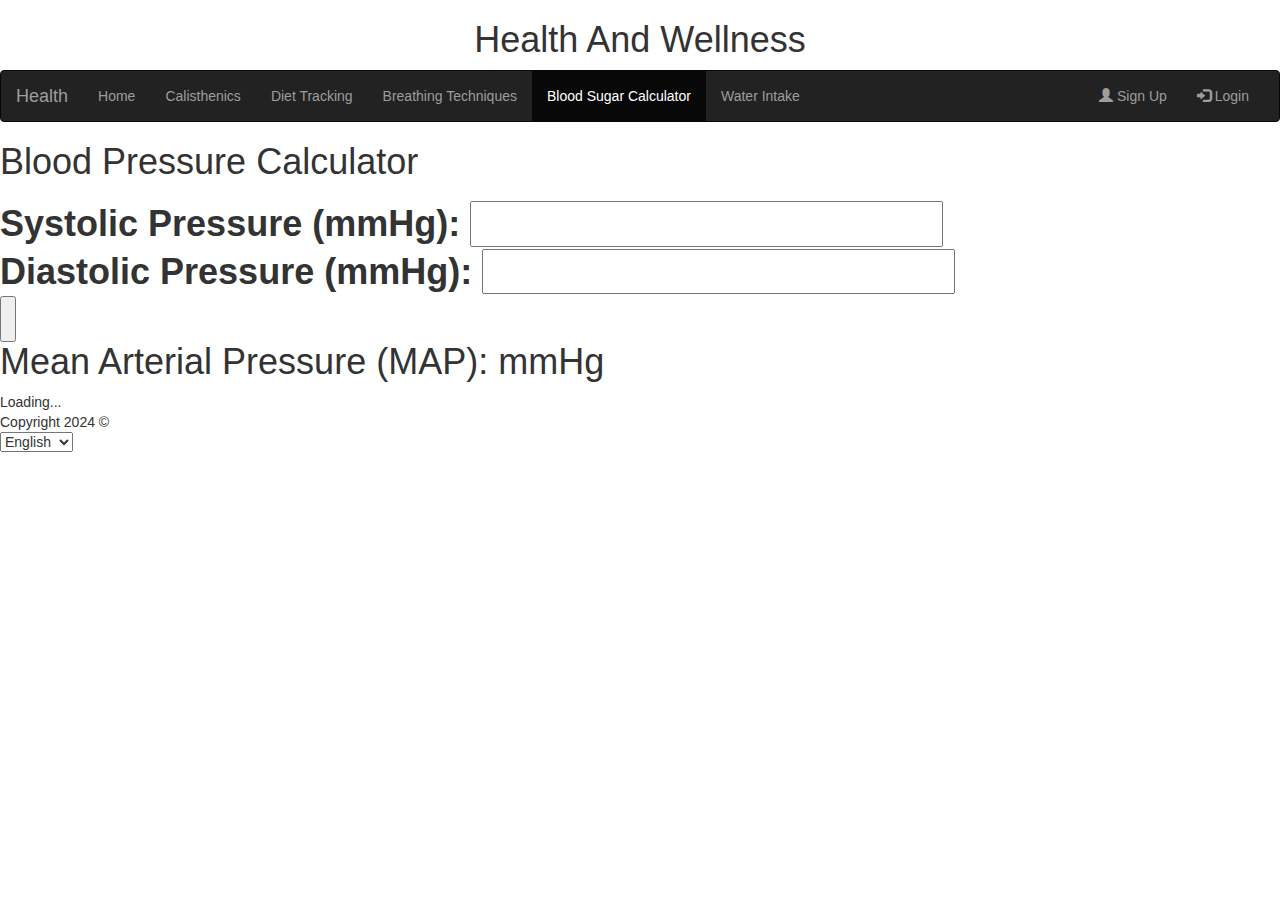
==== BloodPressureCalculator.html @ b003dc61 "added script link for footer" ====
<!DOCTYPE html>
<html lang="en">
<head>
<title>Group Project - Health</title>
<meta charset="utf-8">
<link rel="icon" type="image/x-icon" href="apple.ico">
<meta name="viewport" content="width=device-width, initial-scale=1">
<link rel="stylesheet" href="styles.css">
<link rel="stylesheet" href="https://maxcdn.bootstrapcdn.com/bootstrap/3.4.1/css/bootstrap.min.css">
  <script src="https://ajax.googleapis.com/ajax/libs/jquery/3.6.4/jquery.min.js"></script>
  <script src="https://maxcdn.bootstrapcdn.com/bootstrap/3.4.1/js/bootstrap.min.js"></script>
  <script src="scripts/script.js"></script>
</head>


<body>
<header>
<h1 style="text-align: center">Health And Wellness</h1>
</header>

<main>
<nav class="navbar navbar-inverse">
  <div class="container-fluid">
    <div class="navbar-header">
      <button type="button" class="navbar-toggle" data-toggle="collapse" data-target="#myNavbar">
        <span class="icon-bar"></span>
        <span class="icon-bar"></span>
        <span class="icon-bar"></span>                        
      </button>
      <a class="navbar-brand" href="index.html">Health</a>
    </div>
    <div class="collapse navbar-collapse" id="myNavbar">
      <ul class="nav navbar-nav">
        <li class=""><a href="index.html">Home</a></li>
        <li><a href="worksheet_general.html">Calisthenics</a></li>
        <li><a href="DietTracking.html">Diet Tracking</a></li>
        <li><a href="BreathingTechniques.html">Breathing Techniques</a></li>
        <li class="active"><a href="BloodSugarCalculator.html">Blood Sugar Calculator</a></li>
        <li><a href="waterIntake.html">Water Intake</a></li>
      </ul>
      <ul class="nav navbar-nav navbar-right">
        <li><a href="signup.html"><span class="glyphicon glyphicon-user"></span> Sign Up</a></li>
        <li><a href="#"><span class="glyphicon glyphicon-log-in"></span> Login</a></li>
      </ul>
    </div>
  </div>
</nav>

<h1>Blood Pressure Calculator<h1>
	
	<form id="Calculator">
		<label for = "systolic">Systolic Pressure (mmHg):</label>
		<input type="number" id="systolic" required><br>
		
		<label for = "diastolic">Diastolic Pressure (mmHg):</label>
		<input type="number" id="diastolic" required><br>
		
		<input type="button" id="Calculate MAP" onclick="calculateMAP()">
	</form>
	
	<p>Mean Arterial Pressure (MAP): <span id="result"></span> mmHg</p>
	
	<script>
		function calculateMAP() {
			var systolicPressure = parseFloat(document.gretElementById('systolic').value);
			var diastolicPressure = parseFloat(document.gretElementById('diastolic').value);
			
			if (!isNaN(systolicPressure) && (!isNaN(diastolicPressure))) {
				var map = (2 * diastolicPressure + systolicPressure) / 3;
				document.getElementById('result').innerHTML = map.toFixed(2);
			} else {
				alert("Input the correct values.");
			}
		}
	</script>

</main>
</body>




<div class = "footer-content">
    <div class="footer-item">
      <div id = "time-display">Loading...</div>
      <script src="timezone.js"></script>
    </div>
    <div class="footer-item">Copyright 2024 &copy;</div>
    <div class="footer-item">
      <select name="language" id = "language">
        <option value="light">English</option>
        <option value="moderate">Spanish</option>
      </select>
    </div>
  </div>
</footer>


</html>
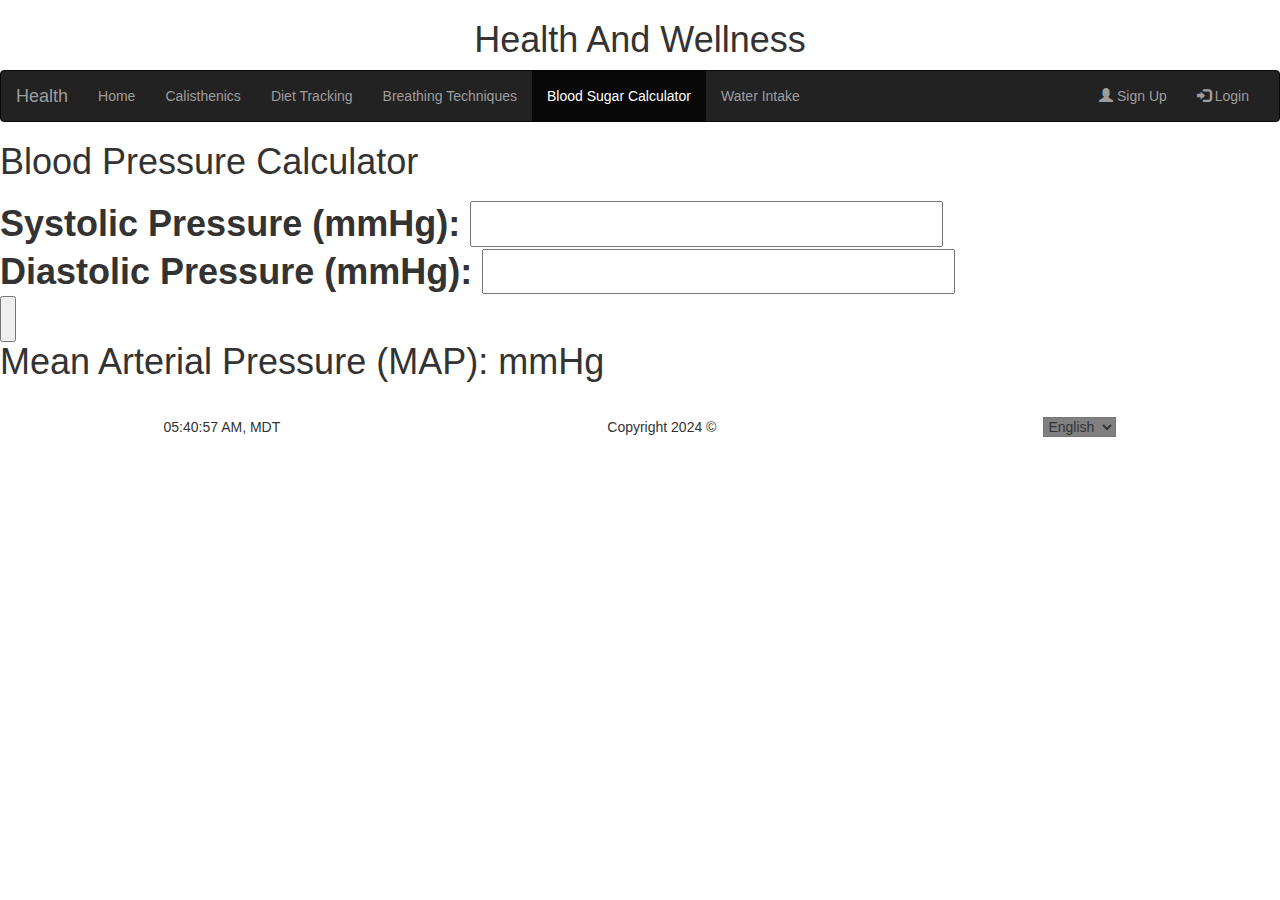
==== commit 63504a87: "random changes" ====
--- a/BloodPressureCalculator.html
+++ b/BloodPressureCalculator.html
@@ -5,7 +5,7 @@
 <meta charset="utf-8">
 <link rel="icon" type="image/x-icon" href="apple.ico">
 <meta name="viewport" content="width=device-width, initial-scale=1">
-<link rel="stylesheet" href="styles.css">
+<link rel="stylesheet" href="css/styles.css">
 <link rel="stylesheet" href="https://maxcdn.bootstrapcdn.com/bootstrap/3.4.1/css/bootstrap.min.css">
   <script src="https://ajax.googleapis.com/ajax/libs/jquery/3.6.4/jquery.min.js"></script>
   <script src="https://maxcdn.bootstrapcdn.com/bootstrap/3.4.1/js/bootstrap.min.js"></script>
@@ -83,7 +83,7 @@
 <div class = "footer-content">
     <div class="footer-item">
       <div id = "time-display">Loading...</div>
-      <script src="timezone.js"></script>
+      <script src="scripts/timezone.js"></script>
     </div>
     <div class="footer-item">Copyright 2024 &copy;</div>
     <div class="footer-item">
--- a/css/styles.css
+++ b/css/styles.css
@@ -0,0 +1,167 @@
+/* Clears Default Style Rules*/
+body, p, h1, h2, h3, div {
+    margin: 0;
+    padding: 0;
+    border: 0;
+}
+
+/* Navigator Style Rules */
+.navigator {
+    padding: 0;
+    margin: 0;
+
+}
+
+.navigator li{
+    /* Makes the nav lin line*/
+    display: inline-block;
+    font-size: 1.5em;
+    text-decoration: none;
+    
+    
+}
+.navigator li a {
+    color: black;
+    padding: .5em 1em;
+    text-decoration: none;
+    border: 1px solid black;
+    background-color: lightgrey;
+}
+
+/* Nav Bar Rules*/
+.navbar.navbar-inverse {
+    margin-bottom: 0;
+}
+
+
+.partitions {
+    display: flex;
+}
+
+.search_bar input[type="text"] {
+    width: auto;
+    /* width: 80%; Adjust the width as needed */
+    padding: 10px;
+    align-items: center;
+    
+}
+
+
+
+
+/* Sub-Search Bar Rules*/
+.navSub {
+    background-color: #393E41;
+    border-bottom: 1px solid black;
+}
+
+.navSub ul {
+    margin-bottom: 0;
+}
+
+.navSub li{
+    /* Makes the nav lin line*/
+    display: inline-block;
+    font-size: 1.5em;
+    text-decoration: none;
+}
+.navSub li a {
+    color: white;
+    padding: 0.5em 1em;
+    text-decoration: none;
+}
+
+.navSub li:hover {
+    background-color: #4c5357;
+}
+
+/* Main Content */
+.partitions {
+    display: flex;
+}
+
+.search_exercises {
+    flex: 1;
+    padding: 20px;
+    background-color: lightgrey;
+    /* border: 1px solid black; */
+
+}
+
+.search_exercises h1 {
+    margin: 0;
+}
+
+.search_exercises input[type="text"] {
+    width: auto;
+    /* width: 80%; Adjust the width as needed */
+    padding: 10px;
+}
+
+.search_bar {
+    border: none;
+}
+
+.search_results section {
+    border: 1px solid black;
+}
+
+.exName {
+    margin: 0px;
+}
+
+.exAttr {
+    font-size: .7em;
+    font-style: italic;
+}
+
+.exDesc {
+    font-size: .8em;
+}
+
+.content {
+    flex: 3;
+    padding: 20px;
+    border-left: 1px solid black;
+}
+
+.general_image {
+    width: 30em;
+    height: 20em;
+}
+
+/* Homepage Styles*/
+.introduction {
+    text-align: center;
+}
+
+.introduction p {
+    text-align: left;
+    padding-left: 5%;
+    padding-right: 5%;
+}
+
+.introduction h2 {
+    border-top: 3px solid black;
+}
+
+/* Footer Style Rules */
+footer {
+    border-top: 2px solid #333; 
+    background-color: #333;
+    color: white;
+}
+
+.footer-content {
+display: flex;
+justify-content: space-around;
+}
+
+.footer-item {
+padding: 10px;
+padding-top: 25px;
+}
+
+.footer-item select {
+    background-color: grey;
+}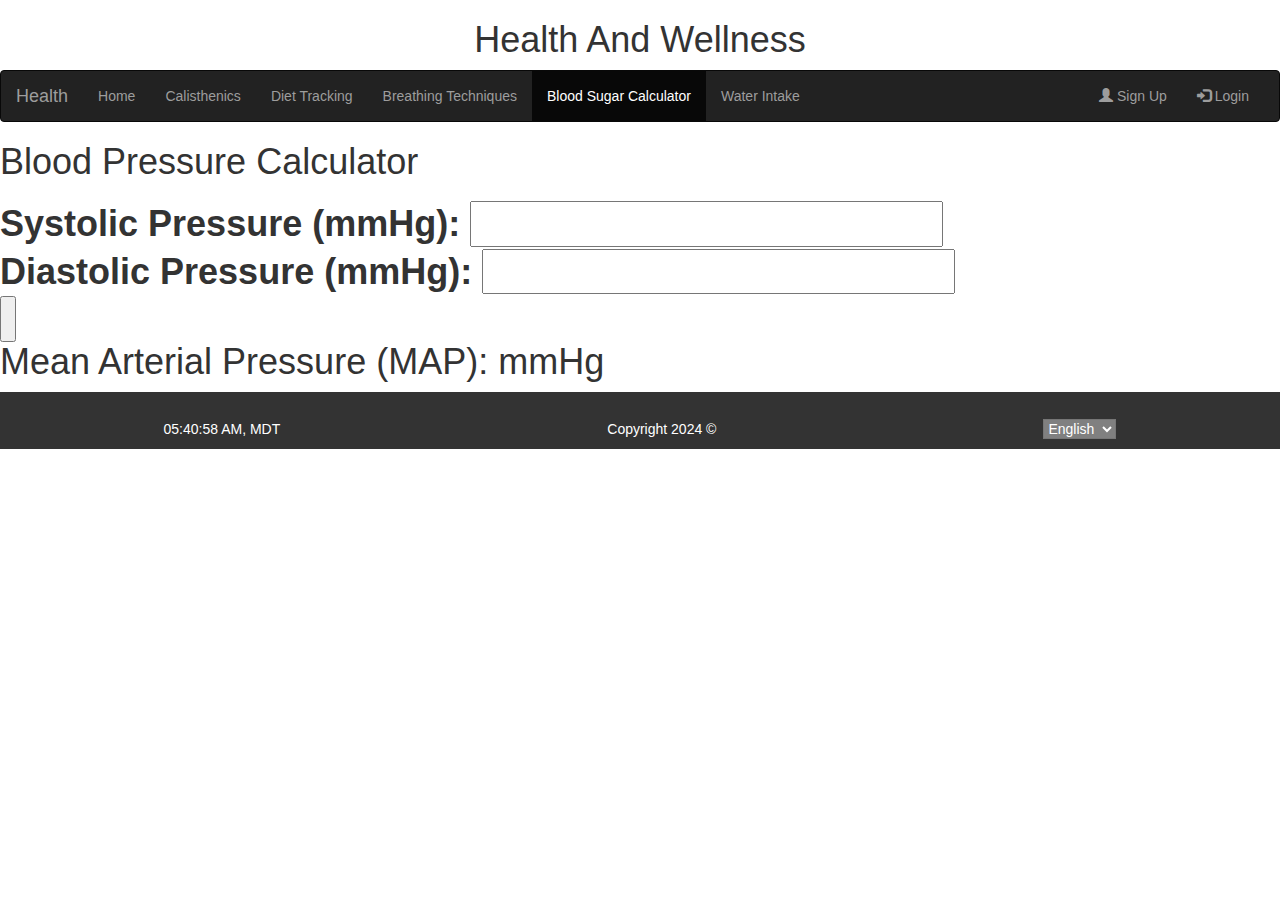
==== commit 86ca316b: "Implemented footer in all pages" ====
--- a/BloodPressureCalculator.html
+++ b/BloodPressureCalculator.html
@@ -80,7 +80,8 @@
 
 
 
-<div class = "footer-content">
+<footer>
+  <div class = "footer-content">
     <div class="footer-item">
       <div id = "time-display">Loading...</div>
       <script src="scripts/timezone.js"></script>
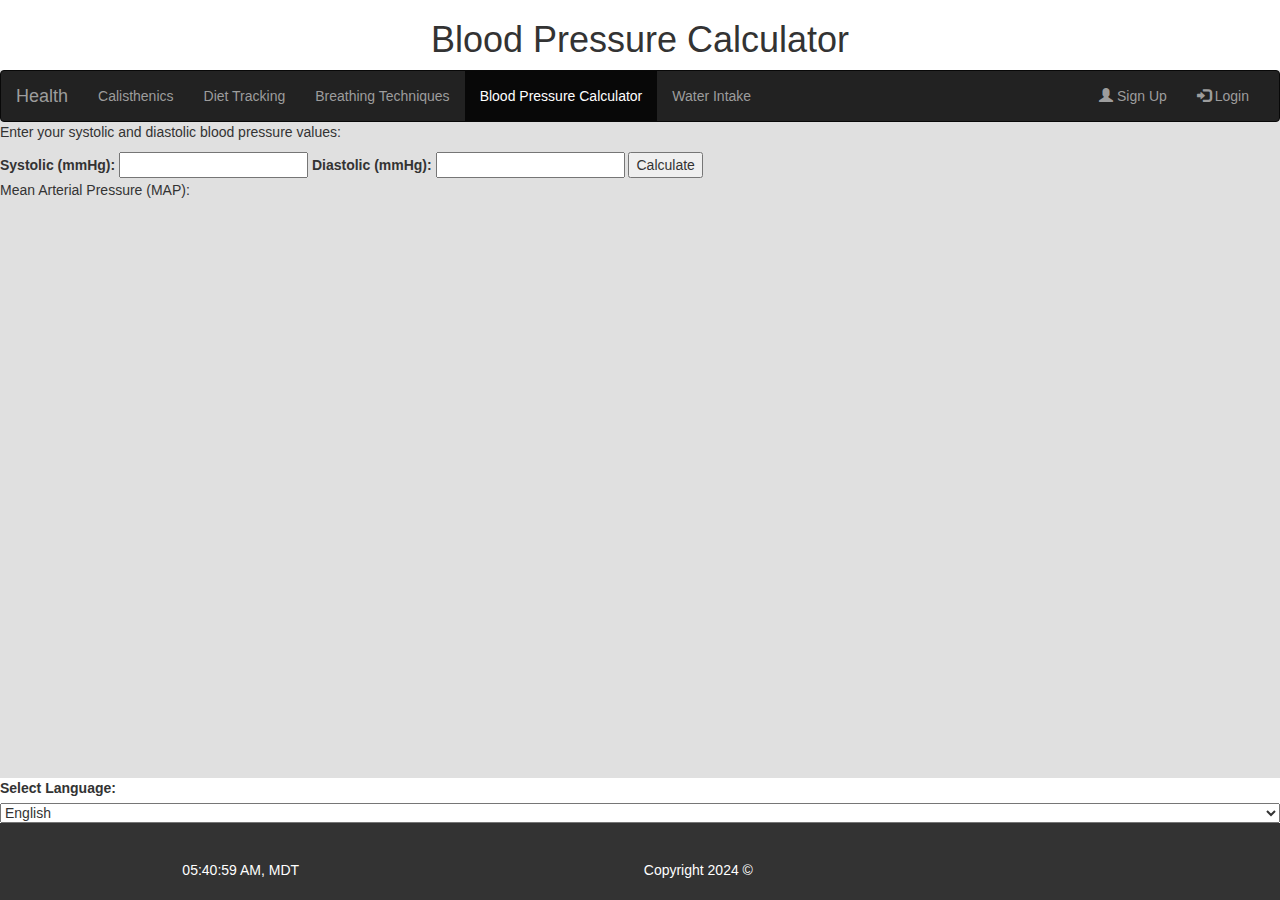
==== commit 02d00c20: "Update BloodPressureCalculator.html" ====
--- a/BloodPressureCalculator.html
+++ b/BloodPressureCalculator.html
@@ -1,21 +1,20 @@
 <!DOCTYPE html>
 <html lang="en">
 <head>
-<title>Group Project - Health</title>
-<meta charset="utf-8">
-<link rel="icon" type="image/x-icon" href="apple.ico">
-<meta name="viewport" content="width=device-width, initial-scale=1">
-<link rel="stylesheet" href="css/styles.css">
-<link rel="stylesheet" href="https://maxcdn.bootstrapcdn.com/bootstrap/3.4.1/css/bootstrap.min.css">
-  <script src="https://ajax.googleapis.com/ajax/libs/jquery/3.6.4/jquery.min.js"></script>
-  <script src="https://maxcdn.bootstrapcdn.com/bootstrap/3.4.1/js/bootstrap.min.js"></script>
-  <script src="scripts/script.js"></script>
+    <title>Group Project - Health</title>
+    <meta charset="utf-8">
+    <link rel="icon" type="image/x-icon" href="apple.ico">
+    <meta name="viewport" content="width=device-width, initial-scale=1">
+    <link rel="stylesheet" href="css/styles.css">
+    <link rel="stylesheet" href="https://maxcdn.bootstrapcdn.com/bootstrap/3.4.1/css/bootstrap.min.css">
+    <script src="https://ajax.googleapis.com/ajax/libs/jquery/3.6.4/jquery.min.js"></script>
+    <script src="https://maxcdn.bootstrapcdn.com/bootstrap/3.4.1/js/bootstrap.min.js"></script>
+    <script src="scripts/script.js"></script>
 </head>
-
 
 <body>
 <header>
-<h1 style="text-align: center">Health And Wellness</h1>
+    <h1 id="calculatorTitle", style="text-align: center">Health And Wellness</h1>
 </header>
 
 <main>
@@ -31,11 +30,10 @@
     </div>
     <div class="collapse navbar-collapse" id="myNavbar">
       <ul class="nav navbar-nav">
-        <li class=""><a href="index.html">Home</a></li>
         <li><a href="worksheet_general.html">Calisthenics</a></li>
         <li><a href="DietTracking.html">Diet Tracking</a></li>
         <li><a href="BreathingTechniques.html">Breathing Techniques</a></li>
-        <li class="active"><a href="BloodSugarCalculator.html">Blood Sugar Calculator</a></li>
+        <li class="active"><a href="BloodPressureCalculator.html">Blood Pressure Calculator</a></li>
         <li><a href="waterIntake.html">Water Intake</a></li>
       </ul>
       <ul class="nav navbar-nav navbar-right">
@@ -46,39 +44,102 @@
   </div>
 </nav>
 
-<h1>Blood Pressure Calculator<h1>
+<p id="instructions">Enter your systolic and diastolic blood pressure values:</p>
+<form id="bloodPressureForm">
+    <label for="systolic">Systolic (mmHg):</label>
+    <input type="number" id="systolic" required>
+
+    <label for="diastolic">Diastolic (mmHg):</label>
+    <input type="number" id="diastolic" required>
+
+    <button type="button" onclick="calculateBloodPressure()"><span id="calculateButtonLabel">Calculate</span></button>
+</form>
 	
-	<form id="Calculator">
-		<label for = "systolic">Systolic Pressure (mmHg):</label>
-		<input type="number" id="systolic" required><br>
-		
-		<label for = "diastolic">Diastolic Pressure (mmHg):</label>
-		<input type="number" id="diastolic" required><br>
-		
-		<input type="button" id="Calculate MAP" onclick="calculateMAP()">
-	</form>
-	
-	<p>Mean Arterial Pressure (MAP): <span id="result"></span> mmHg</p>
-	
-	<script>
-		function calculateMAP() {
-			var systolicPressure = parseFloat(document.gretElementById('systolic').value);
-			var diastolicPressure = parseFloat(document.gretElementById('diastolic').value);
-			
-			if (!isNaN(systolicPressure) && (!isNaN(diastolicPressure))) {
-				var map = (2 * diastolicPressure + systolicPressure) / 3;
-				document.getElementById('result').innerHTML = map.toFixed(2);
-			} else {
-				alert("Input the correct values.");
-			}
-		}
-	</script>
+	<p>Mean Arterial Pressure (MAP): <span id="result"></span></p>
 
 </main>
+
+<label for="languageSelect">Select Language:</label>
+    <select id="languageSelect" onchange="changeLanguage(this.value)">
+        <option value="en">English</option>
+        <option value="ru">Русский</option>
+        <option value="es">Español</option>
+    </select>
+
+    <script>
+        let currentLanguage = 'en';
+
+        const translations = {
+            en: {
+                calculatorTitle: 'Blood Pressure Calculator',
+                instructions: 'Enter your systolic and diastolic blood pressure values:',
+                calculateButtonLabel: 'Calculate',
+                normalBP: 'Your blood pressure is normal.',
+                elevatedBP: 'Your blood pressure is elevated.',
+                highBP: 'Your blood pressure is high. Please consult a healthcare professional.'
+            },
+            ru: {
+                calculatorTitle: 'Калькулятор артериального давления',
+                instructions: 'Введите значения систолического и диастолического давления:',
+                calculateButtonLabel: 'Рассчитать',
+                normalBP: 'Ваше артериальное давление нормальное.',
+                elevatedBP: 'Ваше артериальное давление повышено.',
+                highBP: 'Ваше артериальное давление высокое. Пожалуйста, проконсультируйтесь с врачом.'
+            },
+            es: {
+                calculatorTitle: 'Calculadora de Presión Arterial',
+                instructions: 'Ingrese los valores de su presión arterial sistólica y diastólica:',
+                calculateButtonLabel: 'Calcular',
+                normalBP: 'Su presión arterial es normal.',
+                elevatedBP: 'Su presión arterial está elevada.',
+                highBP: 'Su presión arterial es alta. Por favor, consulte a un profesional de la salud.'
+            }
+        };
+
+        function changeLanguage(language) {
+            currentLanguage = language;
+            updateUI();
+        }
+
+        function updateUI() {
+            const keys = Object.keys(translations[currentLanguage]);
+            for (const key of keys) {
+                document.getElementById(key).textContent = translations[currentLanguage][key];
+            }
+        }
+
+        function calculateBloodPressure() {
+            const systolic = parseFloat(document.getElementById("systolic").value);
+            const diastolic = parseFloat(document.getElementById("diastolic").value);
+
+            if (isNaN(systolic) || isNaN(diastolic)) {
+                document.getElementById("result").innerText = "Please enter valid values for systolic and diastolic blood pressure.";
+                return;
+            }
+
+            if (systolic < 0 || diastolic < 0) {
+                document.getElementById("result").innerText = "Blood pressure values cannot be negative.";
+                return;
+            }
+
+            if (systolic < diastolic) {
+                document.getElementById("result").innerText = "Systolic blood pressure cannot be lower than diastolic.";
+                return;
+            }
+
+            if (systolic <= 90 || diastolic <= 60) {
+                document.getElementById("result").innerText = "Your blood pressure is low. Please consult a healthcare professional.";
+            } else if (systolic >= 120 && diastolic >= 80) {
+                document.getElementById("result").innerText = "Your blood pressure is elevated.";
+            } else {
+                document.getElementById("result").innerText = "Your blood pressure is normal.";
+            }
+        }
+
+        // Initial UI update
+        updateUI();
+    </script>
 </body>
-
-
-
 
 <footer>
   <div class = "footer-content">
@@ -88,10 +149,6 @@
     </div>
     <div class="footer-item">Copyright 2024 &copy;</div>
     <div class="footer-item">
-      <select name="language" id = "language">
-        <option value="light">English</option>
-        <option value="moderate">Spanish</option>
-      </select>
     </div>
   </div>
 </footer>
--- a/css/styles.css
+++ b/css/styles.css
@@ -1,5 +1,5 @@
 /* Clears Default Style Rules*/
-body, p, h1, h2, h3, div {
+body, p, h1, h2, h3, div, img{
     margin: 0;
     padding: 0;
     border: 0;
@@ -53,6 +53,9 @@
 .navSub {
     background-color: #393E41;
     border-bottom: 1px solid black;
+    position: sticky;
+    top: 0;
+
 }
 
 .navSub ul {
@@ -75,7 +78,21 @@
     background-color: #4c5357;
 }
 
-/* Main Content */
+/* Main Calisthenics Content */
+main {
+    flex: 1;
+    background: #e0e0e0;
+    padding-bottom: 20px;
+    overflow-y: auto; /* Add vertical scroll if the content overflows */
+}
+body {
+    margin: 0;
+    padding: 0;
+    display: flex;
+    flex-direction: column;
+    min-height: 100vh;
+}
+
 .partitions {
     display: flex;
 }
@@ -85,15 +102,24 @@
     padding: 20px;
     background-color: lightgrey;
     /* border: 1px solid black; */
-
+    max-width: 30%;
+    overflow: hidden;
+    position: sticky;
+    position: -webkit-sticky;
+    top: 5%;
+    /* Trying to get the search and results bar to be sticky, but when it reaches the bottom when height is too much, */
+    max-height: 85vh;
 }
 
 .search_exercises h1 {
     margin: 0;
+    max-width: 90%;
+    font-size-adjust: 50%;
 }
 
 .search_exercises input[type="text"] {
     width: auto;
+    max-width: 90%;
     /* width: 80%; Adjust the width as needed */
     padding: 10px;
 }
@@ -125,14 +151,19 @@
     border-left: 1px solid black;
 }
 
+.content {
+    flex: 4;
+}
+
 .general_image {
-    width: 30em;
-    height: 20em;
+    max-width: 75%;
+    max-height: 75%;
 }
 
 /* Homepage Styles*/
 .introduction {
     text-align: center;
+    border-top: 3px solid black;
 }
 
 .introduction p {
@@ -142,26 +173,35 @@
 }
 
 .introduction h2 {
-    border-top: 3px solid black;
-}
+    padding: .5em 0;
+    margin: .5em;
+    /* background-color: lightgrey; */
+}
+
+.intro_content {
+    padding-top: 0.5em;
+}
+
 
 /* Footer Style Rules */
 footer {
     border-top: 2px solid #333; 
     background-color: #333;
     color: white;
+    text-align: center;
+    padding: 10px;
 }
 
 .footer-content {
-display: flex;
-justify-content: space-around;
+    display: flex;
+    justify-content: space-around;
 }
 
 .footer-item {
-padding: 10px;
-padding-top: 25px;
+    padding: 10px;
+    padding-top: 25px;
 }
 
 .footer-item select {
     background-color: grey;
-}+}
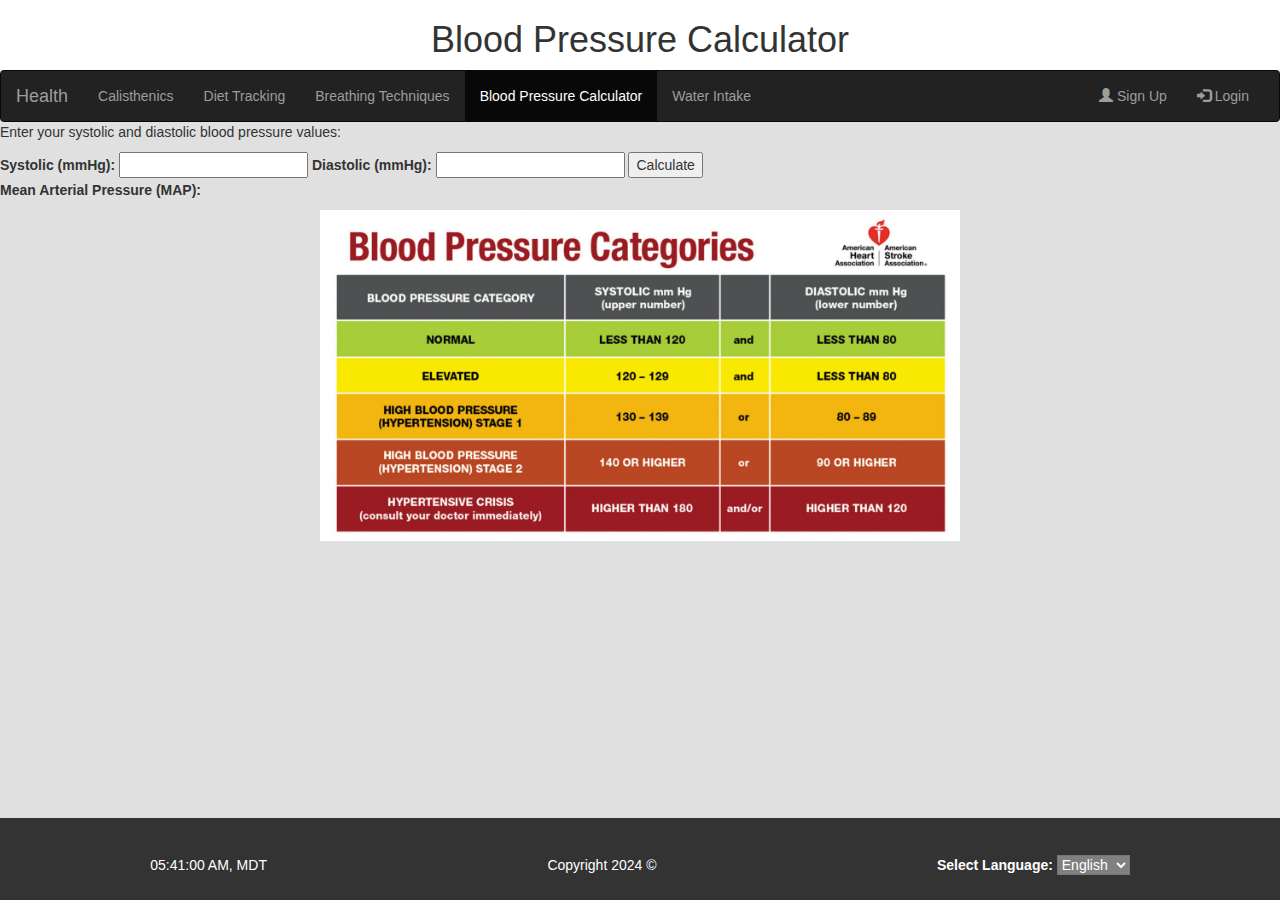
==== commit 750f5894: "Update BloodPressureCalculator.html" ====
--- a/BloodPressureCalculator.html
+++ b/BloodPressureCalculator.html
@@ -1,7 +1,7 @@
 <!DOCTYPE html>
 <html lang="en">
 <head>
-    <title>Group Project - Health</title>
+    <title>Health and Wellness</title>
     <meta charset="utf-8">
     <link rel="icon" type="image/x-icon" href="apple.ico">
     <meta name="viewport" content="width=device-width, initial-scale=1">
@@ -10,6 +10,14 @@
     <script src="https://ajax.googleapis.com/ajax/libs/jquery/3.6.4/jquery.min.js"></script>
     <script src="https://maxcdn.bootstrapcdn.com/bootstrap/3.4.1/js/bootstrap.min.js"></script>
     <script src="scripts/script.js"></script>
+    <style>
+    .center {
+        display: block;
+        margin-left: auto;
+        margin-right: auto;
+        width: 50%;
+      }
+    </style>
 </head>
 
 <body>
@@ -55,16 +63,10 @@
     <button type="button" onclick="calculateBloodPressure()"><span id="calculateButtonLabel">Calculate</span></button>
 </form>
 	
-	<p>Mean Arterial Pressure (MAP): <span id="result"></span></p>
+	<p><b>Mean Arterial Pressure (MAP): <span id="result"></span></b></p>
+    <img src="images/bloodpressure.jpg" width="50%" alt="Blood Pressure Chart" class="center">
 
 </main>
-
-<label for="languageSelect">Select Language:</label>
-    <select id="languageSelect" onchange="changeLanguage(this.value)">
-        <option value="en">English</option>
-        <option value="ru">Русский</option>
-        <option value="es">Español</option>
-    </select>
 
     <script>
         let currentLanguage = 'en';
@@ -77,14 +79,6 @@
                 normalBP: 'Your blood pressure is normal.',
                 elevatedBP: 'Your blood pressure is elevated.',
                 highBP: 'Your blood pressure is high. Please consult a healthcare professional.'
-            },
-            ru: {
-                calculatorTitle: 'Калькулятор артериального давления',
-                instructions: 'Введите значения систолического и диастолического давления:',
-                calculateButtonLabel: 'Рассчитать',
-                normalBP: 'Ваше артериальное давление нормальное.',
-                elevatedBP: 'Ваше артериальное давление повышено.',
-                highBP: 'Ваше артериальное давление высокое. Пожалуйста, проконсультируйтесь с врачом.'
             },
             es: {
                 calculatorTitle: 'Calculadora de Presión Arterial',
@@ -149,6 +143,11 @@
     </div>
     <div class="footer-item">Copyright 2024 &copy;</div>
     <div class="footer-item">
+    <label for="languageSelect">Select Language:</label>
+    <select id="languageSelect" onchange="changeLanguage(this.value)">
+        <option value="en">English</option>
+        <option value="es">Español</option>
+    </select>
     </div>
   </div>
 </footer>
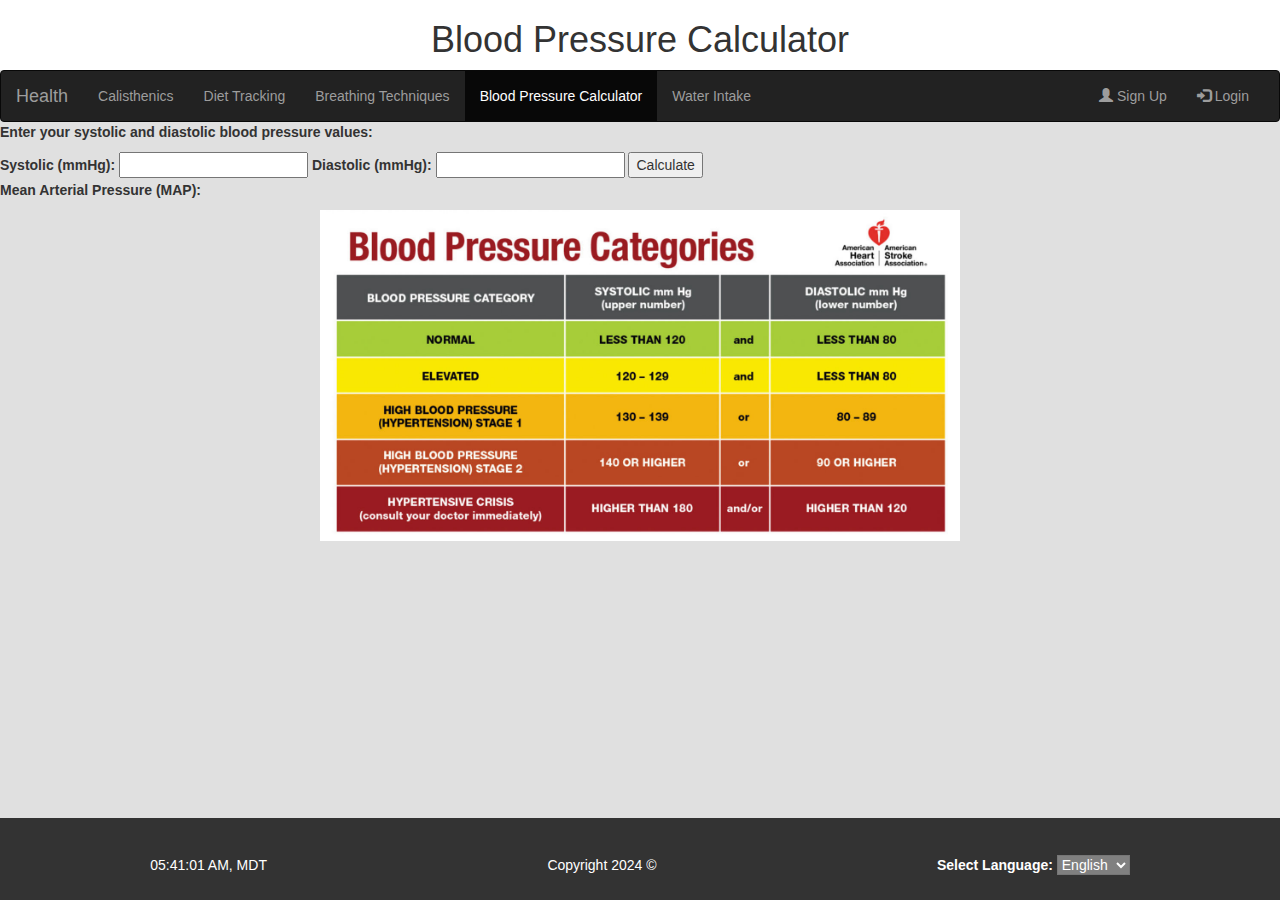
==== commit 621f8686: "Update BloodPressureCalculator.html" ====
--- a/BloodPressureCalculator.html
+++ b/BloodPressureCalculator.html
@@ -52,7 +52,7 @@
   </div>
 </nav>
 
-<p id="instructions">Enter your systolic and diastolic blood pressure values:</p>
+<b><p id="instructions">Enter your systolic and diastolic blood pressure values:</p></b>
 <form id="bloodPressureForm">
     <label for="systolic">Systolic (mmHg):</label>
     <input type="number" id="systolic" required>
--- a/css/styles.css
+++ b/css/styles.css
@@ -55,6 +55,7 @@
     border-bottom: 1px solid black;
     position: sticky;
     top: 0;
+    z-index: 100;
 
 }
 
@@ -85,6 +86,11 @@
     padding-bottom: 20px;
     overflow-y: auto; /* Add vertical scroll if the content overflows */
 }
+
+#main_calisthenics {
+    padding-bottom: 0;
+}
+
 body {
     margin: 0;
     padding: 0;
@@ -93,71 +99,144 @@
     min-height: 100vh;
 }
 
-.partitions {
-    display: flex;
-}
-
-.search_exercises {
+#left-container {
+    height: 85vh;
+}
+
+.search_bar {
+    text-align: center;
+    padding-bottom: 10px;
+}
+
+.search_bar h1 {
+    padding-left: 5%;
+    width: 90%;
+    font-size: 5vw;
+}
+
+.search_bar input[type="text"] {
+    width: auto;
+    width: 80%;
+    height: 10vw;
+    max-height: 30px;
+}
+
+#content-container {
+    display: flex;
     flex: 1;
-    padding: 20px;
-    background-color: lightgrey;
-    /* border: 1px solid black; */
-    max-width: 30%;
-    overflow: hidden;
+    /* overflow: hidden; */
+    background-color: #c0eaff;
+}
+
+#left-container {
+    display: flex;
+    flex-direction: column;
+    width: 30%;
+    background-color: #c0eaff;
     position: sticky;
     position: -webkit-sticky;
-    top: 5%;
-    /* Trying to get the search and results bar to be sticky, but when it reaches the bottom when height is too much, */
-    max-height: 85vh;
-}
-
-.search_exercises h1 {
-    margin: 0;
-    max-width: 90%;
-    font-size-adjust: 50%;
-}
-
-.search_exercises input[type="text"] {
-    width: auto;
-    max-width: 90%;
-    /* width: 80%; Adjust the width as needed */
-    padding: 10px;
-}
-
-.search_bar {
-    border: none;
-}
-
-.search_results section {
-    border: 1px solid black;
-}
-
-.exName {
-    margin: 0px;
-}
-
-.exAttr {
-    font-size: .7em;
+    top: 10%;
+}
+
+#checklist {
+    max-height: 90%;
+    overflow-y: scroll;
+    border: 1px solid #ccc;
+    padding: 0px;
+    list-style: none;
+}
+
+#checklist::-webkit-scrollbar {
+    width: 10px;
+}
+
+#checklist::-webkit-scrollbar-track {
+    background-color: #c0eaff;
+}
+
+#checklist::-webkit-scrollbar-thumb {
+    box-shadow: inset 0 0 6px rgba(0, 0, 0, 0.3);
+}
+
+.checklist-item {
+    border: 1px solid #ccc;
+    padding: 10px;
+    /* margin-bottom: 10px; */
+    margin-left: 10px;
+    cursor: pointer;
+    background-color: white;
+}
+
+.checklist-item h2 {
+    margin: 0;
+    padding: 0;
+    /* font-size: 4vw; */
+    font-size: clamp(10px, 4vw, 2em);
+    font-style: bold;
+}
+
+.checklist-item p {
+    /* Gonna wanna make italic whenever I manage to 
+    seperate the attribute from the description*/
+    font-size: clamp(5px, 1.5vw, 1em);
     font-style: italic;
 }
 
-.exDesc {
-    font-size: .8em;
-}
-
-.content {
-    flex: 3;
-    padding: 20px;
-    border-left: 1px solid black;
-}
-
-.content {
-    flex: 4;
-}
-
-.general_image {
-    max-width: 75%;
-    max-height: 75%;
+.selected {
+    background-color: lightblue;
+}
+
+#button-container {
+    display: flex;
+    flex-direction: row;
+    align-items: center;
+    margin-top: 10px;
+    text-align: center;
+}
+
+#scroll-button, #clear-button, #save-button {
+    flex: 1;
+    /* width: 33%; Adjust the button width */
+    font-size: 14px; /* Adjust the font size */
+    font-size: 2vw;
+}
+
+#right-container {
+    width: 70%;
+    padding-left: 10px;
+    border-left: 2px double black;
+    background-color: white;
+}
+
+#attribute-table {
+    border-collapse: collapse;
+    width: 90%;
+    margin-left: 2%;
+}
+
+#attribute-table .major-intensity {
+    background-color: lightgreen;
+    /* Add any other styles you want for a major intensity attribute */
+}
+
+#attribute-table .moderate-intensity {
+    background-color: lightblue;
+    /* Add any other styles you want for a moderate intensity attribute */
+}
+
+
+#attribute-table th, #attribute-table td {
+    border: 1px solid #ccc;
+    padding: 8px;
+    text-align: left;
+}
+
+#attribute-table th {
+    background-color: #f2f2f2;
+}
+
+#attribute-table tr:nth-child(even) {
+    background-color: #f2f2f2;
 }
 
 /* Homepage Styles*/
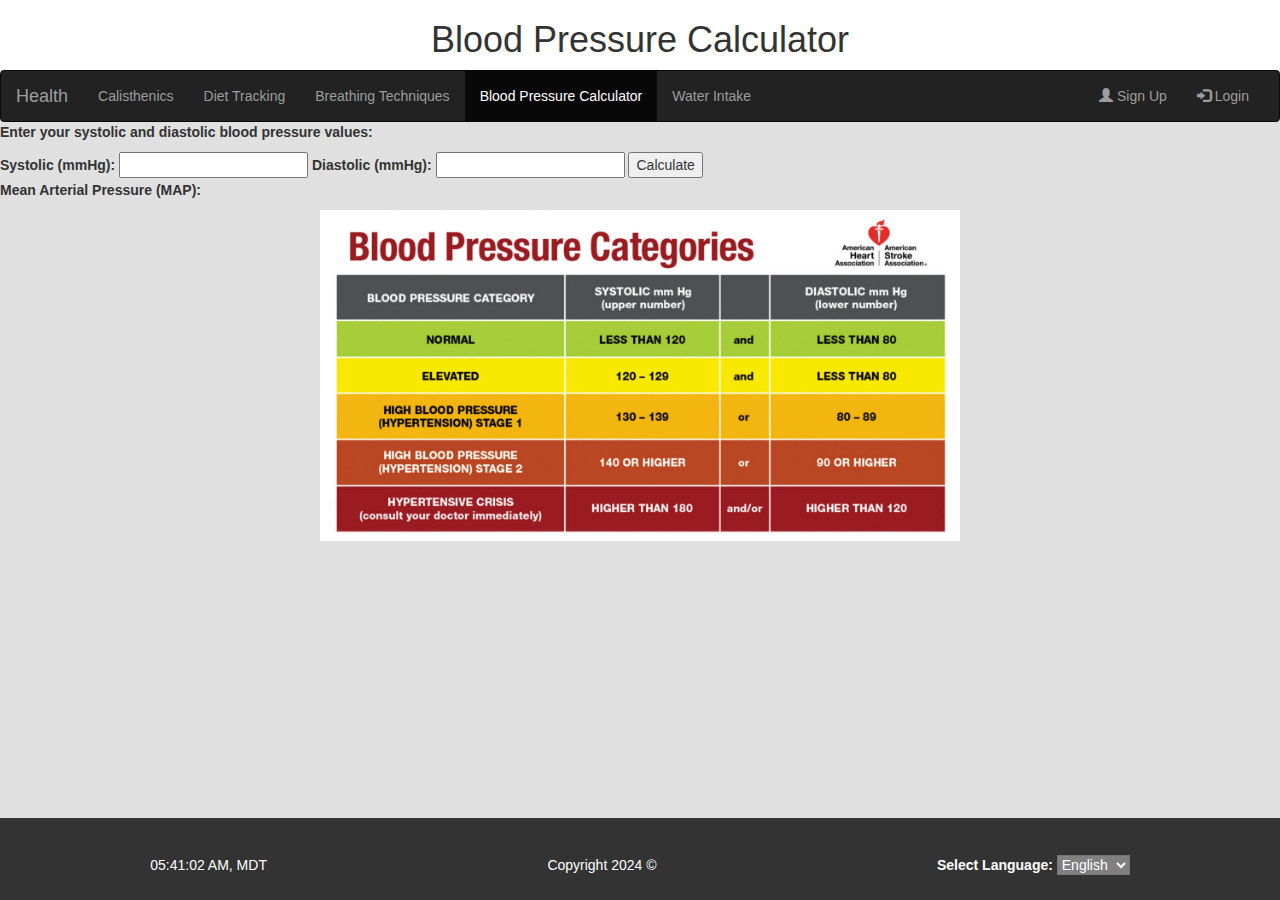
==== commit 63949497: "updated nav links" ====
--- a/BloodPressureCalculator.html
+++ b/BloodPressureCalculator.html
@@ -46,7 +46,7 @@
       </ul>
       <ul class="nav navbar-nav navbar-right">
         <li><a href="signup.html"><span class="glyphicon glyphicon-user"></span> Sign Up</a></li>
-        <li><a href="#"><span class="glyphicon glyphicon-log-in"></span> Login</a></li>
+        <li><a href="login.html"><span class="glyphicon glyphicon-log-in"></span> Login</a></li>
       </ul>
     </div>
   </div>
--- a/css/styles.css
+++ b/css/styles.css
@@ -56,7 +56,7 @@
     position: sticky;
     top: 0;
     z-index: 100;
-
+    display: none;
 }
 
 .navSub ul {
@@ -254,6 +254,7 @@
 .introduction h2 {
     padding: .5em 0;
     margin: .5em;
+    font-weight: bold;
     /* background-color: lightgrey; */
 }
 
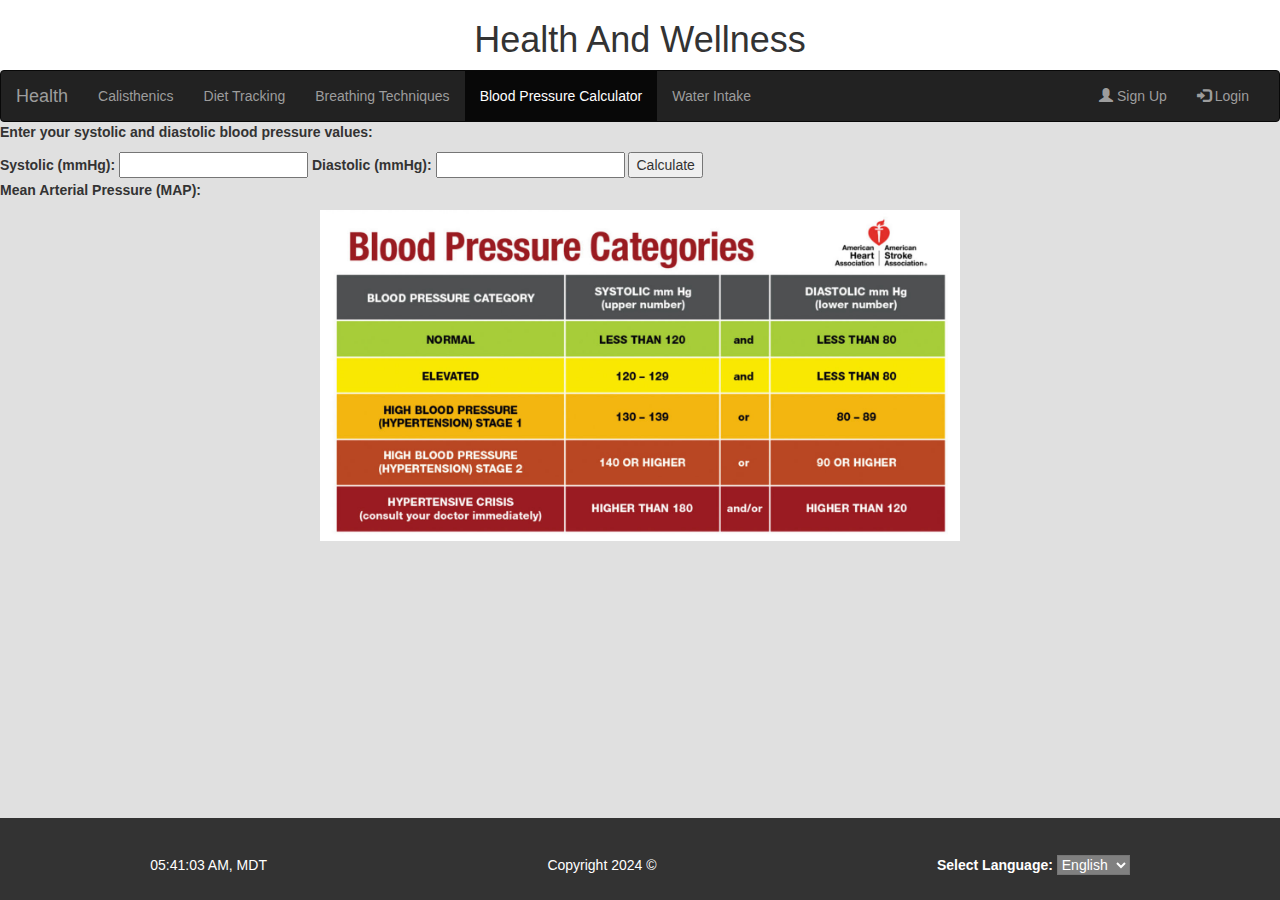
==== commit fbc6c09b: "fixed titles to match" ====
--- a/BloodPressureCalculator.html
+++ b/BloodPressureCalculator.html
@@ -1,7 +1,7 @@
 <!DOCTYPE html>
 <html lang="en">
 <head>
-    <title>Health and Wellness</title>
+    <title>Health And Wellness</title>
     <meta charset="utf-8">
     <link rel="icon" type="image/x-icon" href="apple.ico">
     <meta name="viewport" content="width=device-width, initial-scale=1">
@@ -73,7 +73,7 @@
 
         const translations = {
             en: {
-                calculatorTitle: 'Blood Pressure Calculator',
+                calculatorTitle: 'Health And Wellness',
                 instructions: 'Enter your systolic and diastolic blood pressure values:',
                 calculateButtonLabel: 'Calculate',
                 normalBP: 'Your blood pressure is normal.',
@@ -81,7 +81,7 @@
                 highBP: 'Your blood pressure is high. Please consult a healthcare professional.'
             },
             es: {
-                calculatorTitle: 'Calculadora de Presión Arterial',
+                calculatorTitle: 'Salud Y Bienestar',
                 instructions: 'Ingrese los valores de su presión arterial sistólica y diastólica:',
                 calculateButtonLabel: 'Calcular',
                 normalBP: 'Su presión arterial es normal.',
